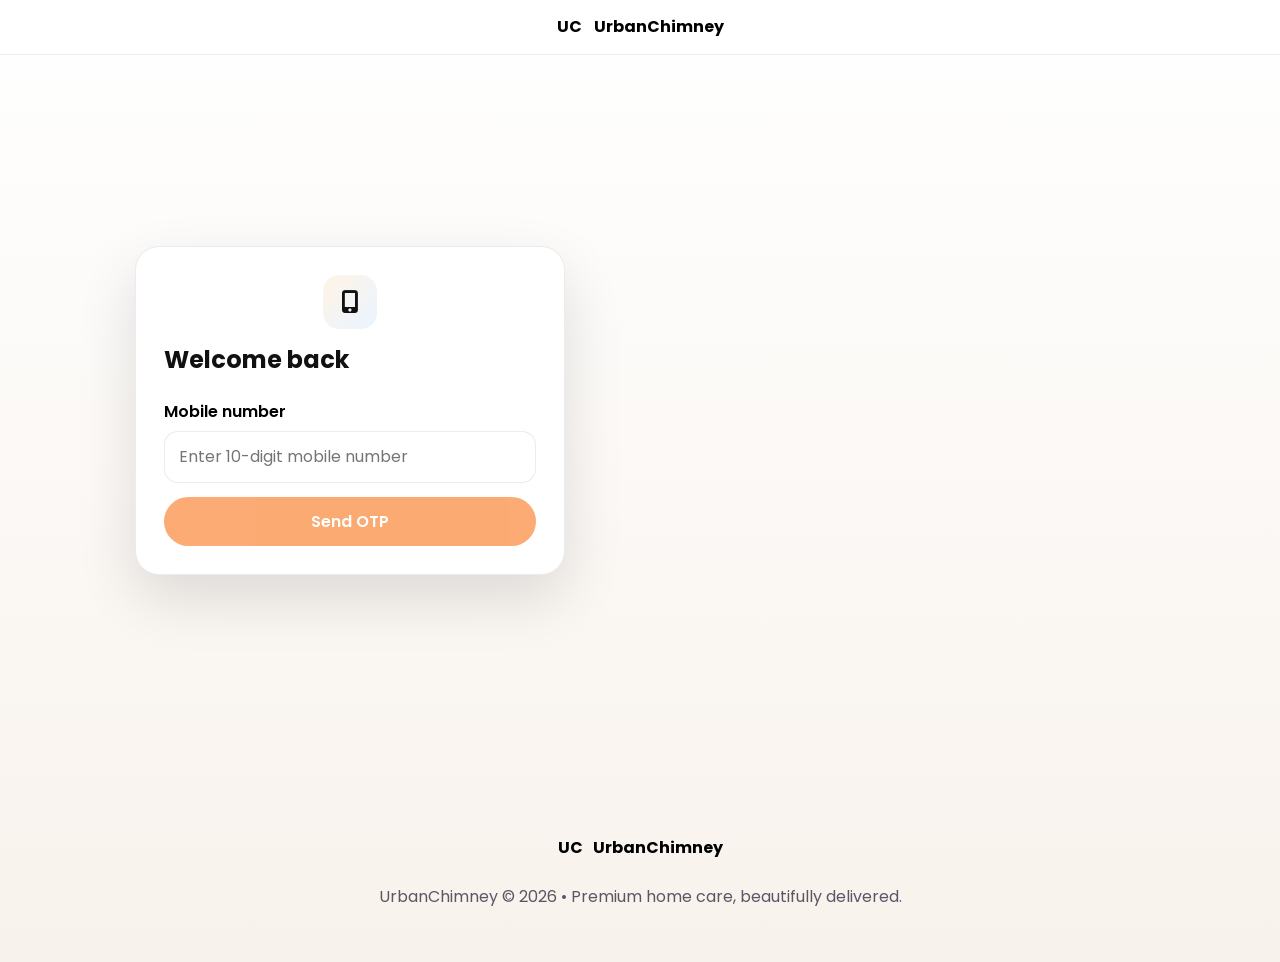
==== admin.html @ bd230ed2 "urban-chimney" ====
<!DOCTYPE html>
<html lang="en">
<head>
  <meta charset="UTF-8">
  <meta name="viewport" content="width=device-width, initial-scale=1.0">
  <title>Admin Panel | UrbanChimney</title>
  <link rel="stylesheet" href="style.css">
  <link rel="preconnect" href="https://fonts.googleapis.com">
  <link rel="preconnect" href="https://fonts.gstatic.com" crossorigin>
  <link href="https://fonts.googleapis.com/css2?family=Poppins:wght@300;400;500;600;700&display=swap" rel="stylesheet">
  <link rel="stylesheet" href="https://cdnjs.cloudflare.com/ajax/libs/font-awesome/6.5.2/css/all.min.css">
</head>
<body class="admin-page">
  <header class="site-header">
    <div class="header-inner">
      <a class="brand" href="index.html">
        <span class="brand-mark">UC</span>
        <span>UrbanChimney</span>
      </a>
      <nav class="nav-links">
        <a href="home.html">Home</a>
        <a href="booking.html">Booking</a>
        <a href="payment.html">Payment</a>
        <a href="track.html">Tracking</a>
        <a href="profile.html">Profile</a>
        <a href="admin.html" class="active">Admin</a>
        <button type="button" id="logoutButton">Logout</button>
      </nav>
    </div>
  </header>

  <main class="page-shell">
    <section class="form-card">
      <div class="section-title">
        <div>
          <h2>Admin overview</h2>
          <p class="muted">Monitor recent service requests and keep the demo data tidy.</p>
        </div>
        <button class="btn btn-secondary" type="button" id="resetBookingsButton">Reset demo bookings</button>
      </div>
      <div class="stats-grid" id="adminStats"></div>
      <div class="notice" id="adminEmptyState">No bookings recorded yet. New bookings will appear here automatically.</div>
      <div id="adminBookingsTable" class="admin-table-wrap"></div>
    </section>
  </main>

  <footer class="footer">
    <div class="footer-brand">
      <span class="brand-mark">UC</span>
      <span>UrbanChimney</span>
    </div>
    <p>UrbanChimney © 2026 • Admin dashboard overview.</p>
  </footer>
  <script src="app.js"></script>
</body>
</html>
---- style.css ----
:root {
  --primary: #111111;
  --primary-dark: #000000;
  --accent: #f97316;
  --accent-soft: #fff4e6;
  --surface: #ffffff;
  --surface-soft: #fff7f0;
  --text: #111111;
  --muted: #5b5566;
  --border: rgba(17, 17, 17, 0.08);
  --success: #16a34a;
  --shadow: 0 24px 60px rgba(0, 0, 0, 0.12);
  --bg: linear-gradient(180deg, #ffffff 0%, #f8f2ec 100%);
}

body[data-theme='dark'] {
  --primary: #4da3ff;
  --primary-dark: #93c5fd;
  --accent: #fbbf24;
  --accent-soft: rgba(251, 191, 36, 0.16);
  --surface: #111b2d;
  --surface-soft: #17263c;
  --text: #f4f8ff;
  --muted: #a8bad2;
  --border: rgba(147, 197, 253, 0.16);
  --shadow: 0 18px 45px rgba(0, 0, 0, 0.28);
  --bg: linear-gradient(135deg, #07111f 0%, #0f2039 48%, #0b1728 100%);
}

* { box-sizing: border-box; }

html { scroll-behavior: smooth; }

body {
  margin: 0;
  font-family: 'Poppins', sans-serif;
  background: var(--bg);
  color: var(--text);
  line-height: 1.6;
  min-height: 100vh;
  transition: background 0.25s ease, color 0.25s ease;
}

a { color: inherit; text-decoration: none; }

img { display: block; max-width: 100%; height: auto; object-fit: cover; }

button, input, select, textarea { font: inherit; }

.page-shell { max-width: 1200px; margin: 0 auto; padding: 24px 20px 60px; }

.site-header {
  position: sticky;
  top: 0;
  z-index: 1000;
  background: rgba(255, 255, 255, 0.94);
  backdrop-filter: blur(18px);
  border-bottom: 1px solid var(--border);
}

body[data-theme='dark'] .site-header { background: rgba(7, 17, 31, 0.82); }

.header-inner {
  max-width: 1200px;
  margin: 0 auto;
  padding: 14px 20px;
  display: flex;
  justify-content: space-between;
  align-items: center;
  gap: 12px;
}

.menu-toggle {
  width: 48px;
  height: 48px;
  display: grid;
  place-items: center;
  border: 1px solid var(--border);
  border-radius: 16px;
  background: var(--surface);
  color: var(--primary);
  cursor: pointer;
  transition: transform 0.2s ease, background 0.2s ease, border-color 0.2s ease;
}

.menu-toggle:hover {
  background: var(--surface-soft);
  transform: translateY(-1px);
}

.drawer-overlay {
  position: fixed;
  inset: 0;
  background: rgba(14, 36, 63, 0.48);
  opacity: 0;
  visibility: hidden;
  transition: opacity 0.28s ease, visibility 0.28s ease;
  z-index: 1200;
}

.drawer-overlay.active {
  opacity: 1;
  visibility: visible;
}

.side-drawer {
  position: fixed;
  left: -100%;
  top: 0;
  width: min(320px, 90vw);
  height: 100vh;
  background: var(--surface);
  box-shadow: 18px 0 45px rgba(15, 74, 156, 0.14);
  padding: 24px 18px;
  border-top-right-radius: 26px;
  border-bottom-right-radius: 26px;
  transition: left 0.28s ease;
  z-index: 1250;
  overflow-y: auto;
}

.side-drawer.open {
  left: 0;
}

.drawer-header {
  display: flex;
  align-items: flex-start;
  justify-content: space-between;
  gap: 14px;
  margin-bottom: 22px;
}

.drawer-brand {
  margin: 0;
  font-size: 1rem;
  font-weight: 700;
  color: var(--text);
}

.drawer-subtitle {
  margin: 6px 0 0;
  font-size: 0.95rem;
  color: var(--muted);
}

.drawer-close {
  width: 44px;
  height: 44px;
  display: grid;
  place-items: center;
  border: 1px solid var(--border);
  border-radius: 14px;
  background: var(--surface);
  color: var(--primary-dark);
  cursor: pointer;
}

.drawer-list {
  list-style: none;
  padding: 0;
  margin: 0;
  display: grid;
  gap: 10px;
}

.drawer-item {
  width: 100%;
  display: flex;
  align-items: center;
  gap: 12px;
  padding: 14px 16px;
  border-radius: 18px;
  border: 1px solid transparent;
  background: var(--surface);
  color: var(--text);
  font-weight: 600;
  transition: transform 0.2s ease, background 0.2s ease, border-color 0.2s ease, color 0.2s ease;
}

.drawer-item:hover,
.drawer-item:focus-visible {
  background: rgba(22, 93, 156, 0.08);
  border-color: rgba(22, 93, 156, 0.16);
  transform: translateX(1px);
}

.drawer-item i {
  width: 38px;
  height: 38px;
  display: grid;
  place-items: center;
  border-radius: 14px;
  background: var(--surface-soft);
  color: var(--primary);
  font-size: 1rem;
}

.drawer-item span {
  flex: 1;
  text-align: left;
}

.drawer-item.drawer-logout {
  width: 100%;
  text-align: left;
}

body.drawer-open {
  overflow: hidden;
}


.brand { display: flex; align-items: center; gap: 12px; font-weight: 700; color: var(--primary-dark); }

.brand img {
  width: 46px; height: 46px; object-fit: contain; border-radius: 14px; padding: 4px;
  background: var(--surface); border: 1px solid var(--border); box-shadow: var(--shadow);
}

.nav-links { display: flex; flex-wrap: wrap; gap: 8px; align-items: center; }

.nav-links a, .theme-toggle, .nav-logout {
  padding: 8px 12px; border-radius: 999px; border: 0; transition: all 0.2s ease;
}

.nav-links a { color: var(--muted); }

.nav-links a:hover, .nav-links a.active { background: var(--primary); color: #fff; }

.theme-toggle, .nav-logout { background: var(--surface-soft); color: var(--primary-dark); cursor: pointer; }

.theme-toggle:hover, .nav-logout:hover { transform: translateY(-1px); }

.nav-logout { background: var(--primary); color: #fff; }

.btn {
  display: inline-flex; align-items: center; justify-content: center; gap: 8px;
  border: 0; border-radius: 999px; padding: 12px 18px; font-weight: 600; cursor: pointer;
  transition: transform 0.2s ease, box-shadow 0.2s ease, background 0.2s ease;
}

.btn:hover { transform: translateY(-2px); box-shadow: 0 10px 18px rgba(22, 93, 156, 0.16); }
.btn:disabled { opacity: 0.6; cursor: not-allowed; transform: none; box-shadow: none; }
.btn-primary { background: var(--accent); color: #fff; }
.btn-secondary { background: var(--surface); color: var(--accent); border: 1px solid rgba(249, 115, 22, 0.22); }
.btn-success { background: #111111; color: #fff; }
.btn-primary:hover, .btn-success:hover { box-shadow: 0 16px 28px rgba(249, 115, 22, 0.24); }
.btn-secondary:hover { border-color: rgba(249, 115, 22, 0.4); }

.hero, .auth-shell, .dashboard-grid { display: grid; gap: 24px; align-items: start; }
.hero { grid-template-columns: 1.1fr 0.9fr; padding: 30px 0 24px; }
.auth-shell { grid-template-columns: 1.02fr 0.98fr; min-height: calc(100vh - 120px); padding-top: 20px; }
.auth-only-shell { min-height: calc(100vh - 140px); display: grid; place-items: center; padding-top: 12px; }
.auth-header-inner { justify-content: center; }
.dashboard-grid { grid-template-columns: 1.15fr 0.85fr; padding-top: 8px; }

.glass-card, .card, .form-card, .panel, .stat-card {
  background: var(--surface); border: 1px solid var(--border); border-radius: 24px; box-shadow: var(--shadow);
}

.hero-card { padding: 34px; color: #fff; background: linear-gradient(135deg, #111111 0%, #2d2d2d 100%); overflow: hidden; position: relative; }
.hero-card::after { content: ''; position: absolute; right: -40px; bottom: -40px; width: 200px; height: 200px; border-radius: 50%; background: rgba(249, 115, 22, 0.16); }
.hero-card h1 { font-size: clamp(2.1rem, 3vw, 3.2rem); line-height: 1.1; margin: 12px 0 14px; }
.hero-card p { color: rgba(255,255,255,0.88); margin: 0 0 20px; }
.hero-badge { display: inline-flex; align-items: center; gap: 8px; padding: 10px 14px; border-radius: 999px; background: rgba(249, 115, 22, 0.18); font-size: 0.95rem; font-weight: 700; letter-spacing: 0.02em; }
.hero-visual { padding: 24px; border-radius: 24px; background: linear-gradient(145deg, var(--surface), var(--surface-soft)); border: 1px solid var(--border); }
.hero-visual .panel { padding: 16px; margin-bottom: 14px; background: var(--surface); }
.hero-visual .panel:last-child { margin-bottom: 0; }

.section-title { display: flex; justify-content: space-between; align-items: end; gap: 12px; margin: 24px 0 16px; }
.section-title h2 { margin: 0; font-size: 1.35rem; }
.service-grid { display: grid; grid-template-columns: repeat(3, minmax(0, 1fr)); gap: 18px; }
.home-grid { grid-template-columns: repeat(2, minmax(0, 1fr)); }
.card { padding: 20px; transition: transform 0.2s ease, box-shadow 0.2s ease; }
.card:hover { transform: translateY(-6px); box-shadow: 0 24px 50px rgba(15, 74, 122, 0.16); }
.premium-card { border: 1px solid rgba(22,93,156,0.12); background: linear-gradient(145deg, rgba(255,255,255,0.96), rgba(244,248,255,0.95)); box-shadow: 0 18px 40px rgba(15,74,122,0.12); }
.premium-card img { border-radius: 18px; height: 220px; width: 100%; margin-bottom: 16px; }
.service-card .card-body ul { padding-left: 18px; margin: 0 0 16px; color: var(--muted); }
.service-card .card-body li { margin-bottom: 6px; }
.service-card .card-footer { margin-top: 10px; }
.service-meta { display: flex; justify-content: space-between; align-items: center; gap: 10px; margin-bottom: 10px; }
.price-pill { display: inline-flex; align-items: center; justify-content: center; padding: 7px 10px; border-radius: 999px; background: var(--accent-soft); color: var(--primary-dark); font-weight: 700; font-size: 0.9rem; }
.card .icon { width: 48px; height: 48px; border-radius: 14px; display: grid; place-items: center; margin-bottom: 12px; background: linear-gradient(135deg, var(--accent-soft), #eaf4ff); color: var(--primary); font-size: 1.2rem; }

.summary-grid, .stats-grid { display: grid; gap: 16px; }
.stats-grid { grid-template-columns: repeat(2, minmax(0, 1fr)); }
.stat-card { padding: 18px; }
.stat-card strong { display: block; font-size: 1.1rem; color: var(--primary-dark); }

.form-card { padding: 24px; }
.form-card h2, .panel h2 { margin-top: 0; }
.form-grid { display: grid; grid-template-columns: repeat(2, minmax(0, 1fr)); gap: 14px; }
label { display: block; margin-bottom: 6px; font-weight: 600; color: var(--primary-dark); }
input, select, textarea { width: 100%; padding: 12px 14px; border: 1px solid var(--border); border-radius: 14px; background: var(--surface); color: var(--text); transition: border-color 0.2s ease, box-shadow 0.2s ease; }
input:focus, select:focus, textarea:focus { outline: none; border-color: var(--accent); box-shadow: 0 0 0 3px rgba(245, 158, 11, 0.16); }
.full-width { grid-column: 1 / -1; }
.inline-actions { display: flex; flex-wrap: wrap; gap: 12px; margin-top: 16px; }
.muted { color: var(--muted); }
.notice { margin-top: 16px; padding: 12px 14px; border-radius: 14px; background: var(--surface-soft); color: var(--primary-dark); }

.payment-options { display: grid; gap: 12px; margin-top: 12px; }
.payment-option { display: flex; justify-content: space-between; align-items: center; gap: 12px; padding: 14px 16px; border: 1px solid var(--border); border-radius: 18px; background: var(--surface-soft); cursor: pointer; transition: transform 0.2s ease, box-shadow 0.2s ease; }
.payment-option strong { font-size: 1rem; }
.payment-option .muted { margin: 2px 0 0; }
.payment-option:hover { transform: translateY(-2px); box-shadow: 0 12px 24px rgba(15, 74, 122, 0.1); }
.payment-option-main { display: flex; align-items: center; gap: 12px; flex: 1; }
.payment-option-actions { display: flex; align-items: center; gap: 10px; }
.payment-icon { width: 44px; height: 44px; border-radius: 14px; display: grid; place-items: center; background: linear-gradient(135deg, var(--accent-soft), #eaf4ff); color: var(--primary); font-size: 1rem; }
.payment-note { color: var(--muted); font-size: 0.92rem; }
.btn-small { padding: 8px 12px; font-size: 0.9rem; }
.payment-option input { margin: 0; }
.payment-option.selected { border-color: var(--primary); background: linear-gradient(135deg, rgba(22,93,156,0.08), rgba(245,158,11,0.12)); }

.login-card { position: relative; width: min(100%, 430px); }
.auth-only-shell .login-card { padding: 28px; }
.auth-only-shell .form-grid { grid-template-columns: 1fr; }
.auth-only-shell .btn { width: 100%; }
.auth-only-shell .login-icon { margin-inline: auto; }
.otp-step[hidden] { display: none; }
.login-icon { width: 54px; height: 54px; border-radius: 16px; display: grid; place-items: center; margin-bottom: 12px; background: linear-gradient(135deg, var(--accent-soft), #eaf4ff); color: var(--primary); font-size: 1.4rem; }
.otp-row { display: flex; gap: 10px; align-items: center; }
.otp-row input { flex: 1; }
.otp-btn { white-space: nowrap; }
.form-message { margin-top: 12px; padding: 10px 12px; border-radius: 12px; font-size: 0.95rem; display: none; }
.form-message.success { display: block; background: #ecfdf3; color: #166534; }
.form-message.error { display: block; background: #fef2f2; color: #b91c1c; }

.dashboard-highlight { padding: 20px; border-radius: 20px; background: linear-gradient(135deg, var(--surface-soft), var(--surface)); border: 1px solid var(--border); display: flex; justify-content: space-between; align-items: center; gap: 16px; }
.dashboard-highlight strong { font-size: 1.1rem; }
.dashboard-list { display: grid; gap: 12px; margin-top: 16px; }
.dashboard-list .list-item { display: flex; justify-content: space-between; align-items: center; padding: 12px 14px; border-radius: 14px; border: 1px solid var(--border); background: var(--surface); }

.history-item, .invoice-row { display: flex; justify-content: space-between; align-items: center; gap: 12px; padding: 12px 14px; border: 1px solid var(--border); border-radius: 14px; background: var(--surface); margin-top: 10px; }
.history-item p, .timeline-item p, .empty-state { margin: 4px 0 0; color: var(--muted); }
.timeline-item { display: flex; gap: 12px; padding: 12px 0; border-left: 2px solid var(--border); padding-left: 18px; position: relative; }
.timeline-item.active { border-color: var(--primary); }
.timeline-dot { width: 12px; height: 12px; border-radius: 50%; background: var(--border); position: absolute; left: -7px; top: 18px; }
.timeline-item.active .timeline-dot { background: var(--primary); }

.invoice-row.total { font-weight: 700; color: var(--primary-dark); }

.loading-overlay { position: fixed; inset: 0; background: rgba(5, 12, 24, 0.55); display: none; align-items: center; justify-content: center; z-index: 9999; }
.loading-overlay.active { display: flex; }
.loading-card { background: var(--surface); color: var(--text); padding: 22px 24px; border-radius: 18px; display: flex; align-items: center; gap: 12px; box-shadow: var(--shadow); }
.spinner { width: 22px; height: 22px; border-radius: 50%; border: 3px solid rgba(22,93,156,0.2); border-top-color: var(--primary); animation: spin 0.8s linear infinite; }
@keyframes spin { to { transform: rotate(360deg); } }

.toast-stack { position: fixed; top: 20px; right: 20px; display: grid; gap: 10px; z-index: 10000; }
.toast { min-width: 240px; max-width: 320px; padding: 12px 14px; border-radius: 14px; color: #fff; background: var(--primary); opacity: 0; transform: translateY(-8px); transition: all 0.2s ease; }
.toast.show { opacity: 1; transform: translateY(0); }
.toast.success { background: linear-gradient(135deg, #14b8a6, #0f766e); }
.toast.error { background: linear-gradient(135deg, #ef4444, #b91c1c); }
.toast.info { background: linear-gradient(135deg, var(--primary), var(--accent)); }

.footer { text-align: center; padding: 0 20px 36px; color: var(--muted); margin-top: 20px; }
.footer-brand { display: inline-flex; align-items: center; justify-content: center; gap: 10px; margin-bottom: 8px; font-weight: 700; color: var(--primary-dark); }
.footer-brand img { width: 40px; height: 40px; border-radius: 12px; padding: 3px; background: var(--surface); border: 1px solid var(--border); box-shadow: var(--shadow); object-fit: contain; }

.contact-panel { margin: 32px 0 0; }
.contact-panel .section-title { margin-bottom: 18px; }
.contact-grid { display: grid; gap: 20px; }
.contact-card { padding: 24px; border-radius: 28px; background: #111111; color: #fff; box-shadow: 0 24px 60px rgba(0,0,0,0.18); border: 1px solid rgba(255,255,255,0.08); }
.contact-header .eyebrow { margin: 0 0 4px; font-size: 0.78rem; letter-spacing: 0.18em; text-transform: uppercase; color: #fb923c; }
.contact-header h3 { margin: 0; font-size: clamp(1.45rem, 2vw, 2rem); }
.contact-header p { margin: 6px 0 0; color: #e5e7eb; }
.contact-list { display: grid; gap: 12px; margin-top: 18px; }
.contact-link { display: flex; align-items: center; gap: 12px; padding: 16px 18px; border-radius: 18px; background: rgba(255,255,255,0.05); border: 1px solid rgba(255,255,255,0.1); color: #fff; transition: background 0.2s ease, transform 0.2s ease; }
.contact-link:hover { background: rgba(255,255,255,0.12); transform: translateY(-1px); }
.contact-link i { width: 42px; height: 42px; display: grid; place-items: center; border-radius: 14px; background: rgba(249, 115, 22, 0.14); color: #f97316; }
.contact-link span { font-weight: 700; }
@media (min-width: 900px) {
  .contact-grid { grid-template-columns: 1fr; }
}

.contact-panel { margin-top: 24px; }
.contact-card { display: grid; gap: 16px; padding: 22px; border-radius: 24px; background: var(--surface); border: 1px solid var(--border); box-shadow: var(--shadow); }
.contact-info { display: flex; align-items: center; gap: 14px; padding: 14px 12px; border-radius: 18px; background: var(--surface-soft); }
.contact-icon { width: 52px; height: 52px; display: grid; place-items: center; border-radius: 18px; background: linear-gradient(135deg, rgba(22, 93, 156, 0.08), rgba(22, 93, 156, 0.18)); color: var(--primary); font-size: 1.2rem; }
.contact-info strong { display: block; margin-bottom: 4px; color: var(--primary-dark); }
.contact-info p { margin: 0; color: var(--text); }

@media (max-width: 900px) {
  .hero, .auth-shell, .dashboard-grid { grid-template-columns: 1fr; }
  .service-grid { grid-template-columns: 1fr 1fr; }
  .home-grid { grid-template-columns: 1fr; }
  .stats-grid { grid-template-columns: 1fr; }
}

@media (max-width: 640px) {
  .header-inner { flex-direction: column; align-items: flex-start; }
  .nav-links { width: 100%; justify-content: space-between; }
  .hero-card, .form-card, .panel, .card { border-radius: 18px; }
  .service-grid, .form-grid { grid-template-columns: 1fr; }
  .otp-row { flex-direction: column; align-items: stretch; }
  .page-shell { padding: 20px 16px 60px; }
  .dashboard-highlight { flex-direction: column; align-items: flex-start; }
  .premium-card img { height: 180px; }
}
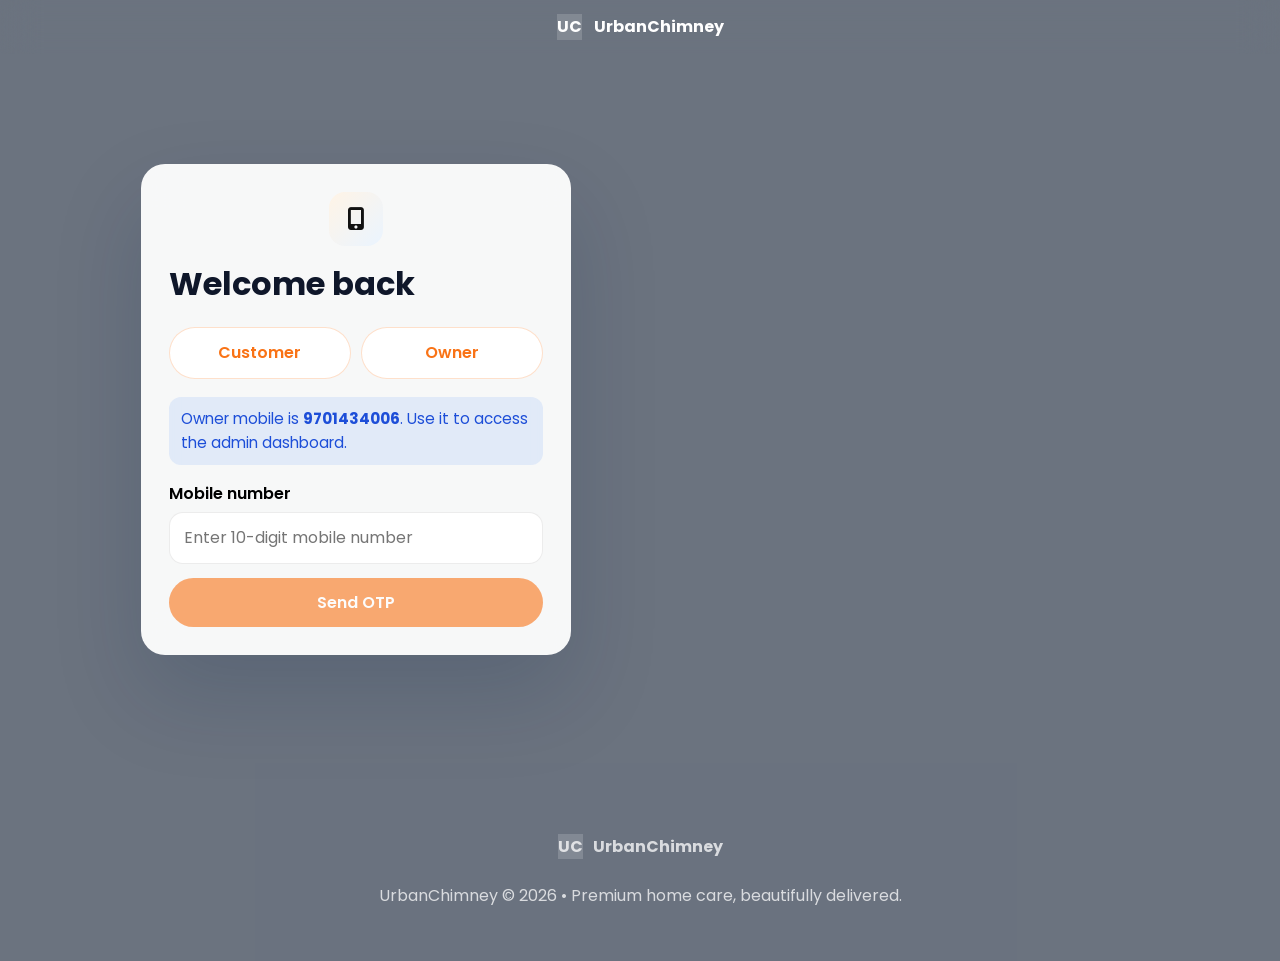
==== commit 32fdcebe: "Describe your changes" ====
--- a/admin.html
+++ b/admin.html
@@ -3,7 +3,7 @@
 <head>
   <meta charset="UTF-8">
   <meta name="viewport" content="width=device-width, initial-scale=1.0">
-  <title>Admin Panel | UrbanChimney</title>
+  <title>Owner Dashboard | UrbanChimney</title>
   <link rel="stylesheet" href="style.css">
   <link rel="preconnect" href="https://fonts.googleapis.com">
   <link rel="preconnect" href="https://fonts.gstatic.com" crossorigin>
@@ -11,45 +11,56 @@
   <link rel="stylesheet" href="https://cdnjs.cloudflare.com/ajax/libs/font-awesome/6.5.2/css/all.min.css">
 </head>
 <body class="admin-page">
-  <header class="site-header">
+  <header class="site-header admin-header">
     <div class="header-inner">
-      <a class="brand" href="index.html">
+      <a class="brand" href="admin.html">
         <span class="brand-mark">UC</span>
-        <span>UrbanChimney</span>
+        <span>Owner Dashboard</span>
       </a>
-      <nav class="nav-links">
-        <a href="home.html">Home</a>
-        <a href="booking.html">Booking</a>
-        <a href="payment.html">Payment</a>
-        <a href="track.html">Tracking</a>
-        <a href="profile.html">Profile</a>
-        <a href="admin.html" class="active">Admin</a>
-        <button type="button" id="logoutButton">Logout</button>
-      </nav>
+      <div class="admin-header-actions">
+        <button class="btn btn-secondary" type="button" id="logoutButton"><i class="fa-solid fa-right-from-bracket"></i> Logout</button>
+      </div>
     </div>
   </header>
 
-  <main class="page-shell">
-    <section class="form-card">
+  <main class="page-shell admin-shell">
+    <section class="admin-summary-card">
+      <div>
+        <p class="eyebrow-text">Owner Overview</p>
+        <h1>Clean bookings dashboard</h1>
+        <p class="muted">Track the most important numbers for today in one place.</p>
+      </div>
+      <button class="btn btn-secondary" type="button" id="resetBookingsButton"><i class="fa-solid fa-trash-can"></i> Reset demo bookings</button>
+    </section>
+
+    <section class="dashboard-grid admin-cards" id="adminStats"></section>
+
+    <section class="form-card admin-bookings-card">
       <div class="section-title">
         <div>
-          <h2>Admin overview</h2>
-          <p class="muted">Monitor recent service requests and keep the demo data tidy.</p>
+          <h2>Booking list</h2>
+          <p class="muted">Search, filter, and manage active customer bookings.</p>
         </div>
-        <button class="btn btn-secondary" type="button" id="resetBookingsButton">Reset demo bookings</button>
       </div>
-      <div class="stats-grid" id="adminStats"></div>
-      <div class="notice" id="adminEmptyState">No bookings recorded yet. New bookings will appear here automatically.</div>
+      <div class="admin-toolbar">
+        <input id="adminSearchInput" type="search" placeholder="Search by customer, mobile or booking ID" />
+        <div class="filter-group">
+          <button class="filter-btn active" data-filter="today">Today's Bookings</button>
+          <button class="filter-btn" data-filter="pending">Pending</button>
+          <button class="filter-btn" data-filter="completed">Completed</button>
+        </div>
+      </div>
       <div id="adminBookingsTable" class="admin-table-wrap"></div>
+      <div class="notice" id="adminEmptyState">No matching bookings found.</div>
     </section>
   </main>
 
-  <footer class="footer">
+  <footer class="footer admin-footer">
     <div class="footer-brand">
       <span class="brand-mark">UC</span>
       <span>UrbanChimney</span>
     </div>
-    <p>UrbanChimney © 2026 • Admin dashboard overview.</p>
+    <p>UrbanChimney © 2026 • Owner dashboard.</p>
   </footer>
   <script src="app.js"></script>
 </body>
--- a/style.css
+++ b/style.css
@@ -248,9 +248,26 @@
 .btn-primary:hover, .btn-success:hover { box-shadow: 0 16px 28px rgba(249, 115, 22, 0.24); }
 .btn-secondary:hover { border-color: rgba(249, 115, 22, 0.4); }
 
-.hero, .auth-shell, .dashboard-grid { display: grid; gap: 24px; align-items: start; }
+..hero, .auth-shell, .dashboard-grid { display: grid; gap: 24px; align-items: start; }
 .hero { grid-template-columns: 1.1fr 0.9fr; padding: 30px 0 24px; }
-.auth-shell { grid-template-columns: 1.02fr 0.98fr; min-height: calc(100vh - 120px); padding-top: 20px; }
+.auth-page {
+  background-image: url('https://images.unsplash.com/photo-1519710164239-da123dc03ef4?auto=format&fit=crop&w=1600&q=80');
+  background-size: cover;
+  background-position: center;
+  background-repeat: no-repeat;
+  min-height: 100vh;
+  position: relative;
+}
+
+.auth-page::before {
+  content: '';
+  position: absolute;
+  inset: 0;
+  background: rgba(8, 21, 42, 0.6);
+  pointer-events: none;
+}
+
+.auth-shell { grid-template-columns: 1.02fr 0.98fr; min-height: calc(100vh - 120px); padding-top: 20px; position: relative; z-index: 1; }
 .auth-only-shell { min-height: calc(100vh - 140px); display: grid; place-items: center; padding-top: 12px; }
 .auth-header-inner { justify-content: center; }
 .dashboard-grid { grid-template-columns: 1.15fr 0.85fr; padding-top: 8px; }
@@ -258,6 +275,30 @@
 .glass-card, .card, .form-card, .panel, .stat-card {
   background: var(--surface); border: 1px solid var(--border); border-radius: 24px; box-shadow: var(--shadow);
 }
+
+.auth-header { background: transparent; border-bottom: none; }
+
+.login-card { position: relative; width: min(100%, 520px); background: rgba(255, 255, 255, 0.95); border: 1px solid rgba(255,255,255,0.75); box-shadow: 0 40px 90px rgba(9, 30, 66, 0.16); backdrop-filter: blur(18px); }
+.auth-only-shell .login-card { padding: 34px 32px; }
+.auth-only-shell .form-grid { grid-template-columns: 1fr; }
+.auth-only-shell .btn { width: 100%; }
+.auth-only-shell .login-icon { margin-inline: auto; }
+
+.login-card h2 { margin: 0 0 18px; font-size: clamp(2rem, 2.4vw, 2.4rem); color: #0f172a; }
+
+.login-mode-toggle { display: flex; gap: 10px; margin-bottom: 18px; }
+
+.form-message.info { display: block; background: rgba(59, 130, 246, 0.12); color: #1d4ed8; }
+
+.auth-page .footer { position: relative; z-index: 1; background: transparent; color: rgba(255,255,255,0.8); }
+
+.auth-page .footer-brand span, .auth-page .footer p { color: rgba(255,255,255,0.75); }
+
+.auth-page .brand, .auth-page .brand-mark { color: #ffffff; }
+
+.auth-page .brand-mark { background: rgba(255,255,255,0.16); color: #ffffff; }
+
+.auth-shell .form-card { border: none; }
 
 .hero-card { padding: 34px; color: #fff; background: linear-gradient(135deg, #111111 0%, #2d2d2d 100%); overflow: hidden; position: relative; }
 .hero-card::after { content: ''; position: absolute; right: -40px; bottom: -40px; width: 200px; height: 200px; border-radius: 50%; background: rgba(249, 115, 22, 0.16); }
@@ -270,13 +311,26 @@
 
 .section-title { display: flex; justify-content: space-between; align-items: end; gap: 12px; margin: 24px 0 16px; }
 .section-title h2 { margin: 0; font-size: 1.35rem; }
+.section-title p { margin: 4px 0 0; color: var(--muted); }
 .service-grid { display: grid; grid-template-columns: repeat(3, minmax(0, 1fr)); gap: 18px; }
 .home-grid { grid-template-columns: repeat(2, minmax(0, 1fr)); }
-.card { padding: 20px; transition: transform 0.2s ease, box-shadow 0.2s ease; }
+.gallery-grid { display: grid; grid-template-columns: repeat(3, minmax(0, 1fr)); gap: 18px; margin-top: 16px; }
+.services-gallery-grid { grid-template-columns: repeat(3, minmax(0, 1fr)); }
+.gallery-card { position: relative; overflow: hidden; border-radius: 24px; background: var(--surface); border: 1px solid var(--border); box-shadow: var(--shadow); transition: transform 0.25s ease, box-shadow 0.25s ease; }
+.gallery-card:hover { transform: translateY(-4px); box-shadow: 0 26px 60px rgba(15, 74, 122, 0.14); }
+.gallery-card img { display: block; width: 100%; height: 280px; object-fit: cover; }
+.gallery-card-body { padding: 18px; }
+.gallery-card-body strong { display: block; font-size: 1rem; margin-bottom: 8px; }
+.gallery-card-body p { margin: 0; color: var(--muted); font-size: 0.95rem; }
+.photo-panel { padding-top: 8px; }
+.hero-image img { border-radius: 24px; }
+.premium-card img { border-radius: 0; height: 260px; width: 100%; }
+.service-card img { border-top-left-radius: 24px; border-top-right-radius: 24px; height: 260px; object-fit: cover; }
+.card-body { padding: 20px; }
+.card-footer { margin-top: 18px; }
+.card-footer .btn { width: auto; }
+.card { overflow: hidden; padding: 0; transition: transform 0.2s ease, box-shadow 0.2s ease; }
 .card:hover { transform: translateY(-6px); box-shadow: 0 24px 50px rgba(15, 74, 122, 0.16); }
-.premium-card { border: 1px solid rgba(22,93,156,0.12); background: linear-gradient(145deg, rgba(255,255,255,0.96), rgba(244,248,255,0.95)); box-shadow: 0 18px 40px rgba(15,74,122,0.12); }
-.premium-card img { border-radius: 18px; height: 220px; width: 100%; margin-bottom: 16px; }
-.service-card .card-body ul { padding-left: 18px; margin: 0 0 16px; color: var(--muted); }
 .service-card .card-body li { margin-bottom: 6px; }
 .service-card .card-footer { margin-top: 10px; }
 .service-meta { display: flex; justify-content: space-between; align-items: center; gap: 10px; margin-bottom: 10px; }
@@ -353,6 +407,35 @@
 .toast.error { background: linear-gradient(135deg, #ef4444, #b91c1c); }
 .toast.info { background: linear-gradient(135deg, var(--primary), var(--accent)); }
 
+.success-page { min-height: 100vh; display: flex; flex-direction: column; background: linear-gradient(180deg, #f7fdf8 0%, #ffffff 100%); }
+.success-page .page-shell { flex: 1; display: flex; align-items: center; justify-content: center; padding: 24px 20px 60px; }
+.success-card { width: min(100%, 840px); max-width: 940px; text-align: left; background: rgba(255,255,255,0.96); border: 1px solid rgba(34,197,94,0.14); box-shadow: 0 40px 90px rgba(15, 42, 70, 0.08); border-radius: 32px; padding: 32px; position: relative; overflow: hidden; }
+.success-card::before {
+  content: '';
+  position: absolute; inset: 0;
+  background: radial-gradient(circle at top right, rgba(34,197,94,0.08), transparent 38%);
+  pointer-events: none;
+}
+.success-hero { display: grid; gap: 20px; grid-template-columns: auto 1fr; align-items: center; margin-bottom: 24px; }
+.success-badge { width: 96px; height: 96px; border-radius: 50%; display: grid; place-items: center; background: linear-gradient(135deg, #d1fae5 0%, #22c55e 100%); color: #ffffff; font-size: 2.4rem; box-shadow: 0 20px 36px rgba(34,197,94,0.24); transform: scale(0.8); opacity: 0; }
+.success-badge.success-badge-animate { animation: success-pop 0.7s cubic-bezier(0.22, 1, 0.36, 1) forwards; }
+@keyframes success-pop { 0% { transform: scale(0.6); opacity: 0; } 60% { transform: scale(1.08); opacity: 1; } 100% { transform: scale(1); opacity: 1; } }
+.success-chip { display: inline-flex; align-items: center; gap: 10px; padding: 10px 16px; border-radius: 999px; background: rgba(22, 163, 74, 0.12); color: #166534; font-weight: 700; letter-spacing: 0.01em; margin: 0; }
+.success-hero h1 { margin: 0; font-size: clamp(2rem, 3vw, 2.8rem); line-height: 1.05; color: #111827; }
+.success-copy { margin: 14px 0 0; color: #4b5563; max-width: 620px; }
+.success-summary { display: grid; grid-template-columns: repeat(3, minmax(0, 1fr)); gap: 16px; margin-bottom: 24px; }
+.success-summary-card { background: #f8fffb; border: 1px solid rgba(34,197,94,0.15); border-radius: 22px; padding: 20px 18px; box-shadow: inset 0 0 0 1px rgba(255,255,255,0.4); }
+.summary-label { display: block; color: #4b5563; margin-bottom: 10px; font-size: 0.9rem; }
+.success-summary-card strong { display: block; color: #111827; font-size: 1.05rem; line-height: 1.4; }
+.success-actions { display: flex; flex-wrap: wrap; gap: 14px; justify-content: center; margin-top: 12px; }
+.success-actions .btn { min-width: 200px; }
+.success-actions a.btn { text-decoration: none; }
+.success-message { animation: fade-in-up 0.6s ease both; }
+.success-card, .success-summary-card, .success-actions .btn { animation: fade-in-up 0.5s ease both; }
+@keyframes fade-in-up { from { opacity: 0; transform: translateY(18px); } to { opacity: 1; transform: translateY(0); } }
+.success-confetti { position: fixed; inset: 0; pointer-events: none; overflow: hidden; z-index: 9999; }
+.confetti-dot { position: absolute; width: 10px; height: 10px; border-radius: 50%; opacity: 0.95; animation: confetti-fall linear forwards; }
+@keyframes confetti-fall { 0% { transform: translateY(-10px) rotate(0deg); opacity: 1; } 100% { transform: translateY(110vh) rotate(720deg); opacity: 0; } }
 .footer { text-align: center; padding: 0 20px 36px; color: var(--muted); margin-top: 20px; }
 .footer-brand { display: inline-flex; align-items: center; justify-content: center; gap: 10px; margin-bottom: 8px; font-weight: 700; color: var(--primary-dark); }
 .footer-brand img { width: 40px; height: 40px; border-radius: 12px; padding: 3px; background: var(--surface); border: 1px solid var(--border); box-shadow: var(--shadow); object-fit: contain; }
@@ -397,3 +480,250 @@
   .dashboard-highlight { flex-direction: column; align-items: flex-start; }
   .premium-card img { height: 180px; }
 }
+
+.admin-page {
+  background: #f6fbff;
+}
+
+.admin-header {
+  background: #ffffff;
+  border-bottom: 1px solid rgba(15, 74, 156, 0.08);
+}
+
+.admin-header .brand {
+  gap: 10px;
+}
+
+.admin-header-actions {
+  display: flex;
+  gap: 12px;
+  align-items: center;
+}
+
+.admin-shell {
+  display: grid;
+  grid-template-columns: 1fr;
+  gap: 20px;
+}
+
+.admin-summary-card {
+  display: flex;
+  justify-content: space-between;
+  gap: 18px;
+  padding: 28px 28px 22px;
+  border-radius: 26px;
+  background: #ffffff;
+  border: 1px solid rgba(15, 74, 156, 0.08);
+  box-shadow: 0 22px 50px rgba(15, 74, 156, 0.05);
+}
+
+.admin-summary-card h1 {
+  margin: 6px 0 0;
+  font-size: 1.9rem;
+}
+
+.admin-cards {
+  display: grid;
+  grid-template-columns: repeat(3, minmax(0, 1fr));
+  gap: 18px;
+}
+
+.admin-stat-card {
+  padding: 24px 22px;
+  border-radius: 24px;
+  background: #ffffff;
+  border: 1px solid rgba(15, 74, 156, 0.1);
+  box-shadow: 0 18px 40px rgba(15, 74, 156, 0.06);
+}
+
+.admin-stat-card .stat-label {
+  display: block;
+  margin-bottom: 12px;
+  color: #475569;
+  font-size: 0.95rem;
+}
+
+.admin-stat-card strong {
+  font-size: 2rem;
+  color: #0f172a;
+}
+
+.admin-bookings-card {
+  padding: 28px;
+  border-radius: 28px;
+  background: #ffffff;
+  border: 1px solid rgba(15, 74, 156, 0.08);
+  box-shadow: 0 22px 50px rgba(15, 74, 156, 0.05);
+}
+
+.admin-toolbar {
+  display: flex;
+  flex-wrap: wrap;
+  gap: 14px;
+  align-items: center;
+  margin-bottom: 20px;
+}
+
+#adminSearchInput {
+  flex: 1 1 320px;
+  min-width: 220px;
+  border: 1px solid rgba(15, 74, 156, 0.12);
+  border-radius: 16px;
+  padding: 14px 16px;
+  background: #f8fbff;
+  color: #0f172a;
+}
+
+.filter-group {
+  display: flex;
+  flex-wrap: wrap;
+  gap: 10px;
+}
+
+.filter-btn {
+  border: 1px solid rgba(15, 74, 156, 0.12);
+  background: #ffffff;
+  color: #0f172a;
+  border-radius: 16px;
+  padding: 12px 18px;
+  font-weight: 600;
+  cursor: pointer;
+  transition: all 0.2s ease;
+}
+
+.filter-btn.active,
+.filter-btn:hover {
+  background: #eff8ff;
+  border-color: rgba(56, 161, 255, 0.24);
+}
+
+.admin-table-wrap {
+  display: grid;
+  gap: 16px;
+}
+
+.admin-booking-card {
+  border-radius: 24px;
+  border: 1px solid rgba(15, 74, 156, 0.08);
+  background: #ffffff;
+  box-shadow: 0 18px 40px rgba(15, 74, 156, 0.05);
+  padding: 22px;
+  transition: transform 0.2s ease, box-shadow 0.2s ease;
+}
+
+.admin-booking-card:hover {
+  transform: translateY(-2px);
+  box-shadow: 0 24px 50px rgba(15, 74, 156, 0.08);
+}
+
+.admin-booking-card-header {
+  display: flex;
+  justify-content: space-between;
+  flex-wrap: wrap;
+  gap: 12px;
+  align-items: center;
+  margin-bottom: 16px;
+}
+
+.booking-id {
+  font-weight: 700;
+  color: #0f172a;
+}
+
+.booking-status {
+  margin-left: 12px;
+  padding: 8px 12px;
+  border-radius: 999px;
+  font-size: 0.85rem;
+  font-weight: 700;
+  color: #0f172a;
+  background: rgba(56, 161, 255, 0.12);
+}
+
+.badge-pending { background: rgba(251, 191, 36, 0.16); color: #92400e; }
+.badge-technician-assigned { background: rgba(59, 130, 246, 0.12); color: #1d4ed8; }
+.badge-technician-on-the-way { background: rgba(96, 165, 250, 0.16); color: #1d4ed8; }
+.badge-service-started { background: rgba(37, 99, 235, 0.14); color: #1d4ed8; }
+.badge-completed { background: rgba(16, 185, 129, 0.14); color: #047857; }
+
+.booking-actions {
+  display: flex;
+  flex-wrap: wrap;
+  gap: 10px;
+}
+
+.booking-meta {
+  display: grid;
+  grid-template-columns: repeat(2, minmax(0, 1fr));
+  gap: 16px;
+  margin-bottom: 16px;
+}
+
+.booking-meta-row { grid-template-columns: repeat(3, minmax(0, 1fr)); }
+
+.booking-meta div,
+.detail-row {
+  background: #f8fbff;
+  padding: 16px;
+  border-radius: 18px;
+}
+
+.booking-meta span,
+.detail-row span {
+  display: block;
+  font-size: 0.88rem;
+  color: #64748b;
+  margin-bottom: 8px;
+}
+
+.booking-meta strong,
+.detail-row strong {
+  display: block;
+  color: #0f172a;
+  font-size: 1rem;
+  line-height: 1.4;
+}
+
+.booking-details {
+  padding: 16px;
+  border-radius: 20px;
+  border: 1px solid rgba(15, 74, 156, 0.08);
+  background: #f8fbff;
+}
+
+.booking-status-row {
+  display: grid;
+  gap: 10px;
+}
+
+.status-select {
+  width: 100%;
+  min-width: 200px;
+  border-radius: 16px;
+  border: 1px solid rgba(15, 74, 156, 0.12);
+  padding: 12px 14px;
+  background: #ffffff;
+}
+
+.btn-small {
+  min-width: auto;
+  padding: 10px 14px;
+  font-size: 0.92rem;
+}
+
+.footer.admin-footer {
+  padding-top: 10px;
+}
+
+@media (max-width: 980px) {
+  .admin-cards { grid-template-columns: 1fr; }
+  .booking-meta { grid-template-columns: 1fr; }
+  .booking-meta-row { grid-template-columns: 1fr; }
+}
+
+@media (max-width: 640px) {
+  .admin-shell { gap: 18px; }
+  .admin-summary-card { flex-direction: column; align-items: flex-start; }
+  .admin-toolbar { flex-direction: column; align-items: stretch; }
+  .filter-group { justify-content: stretch; }
+}
